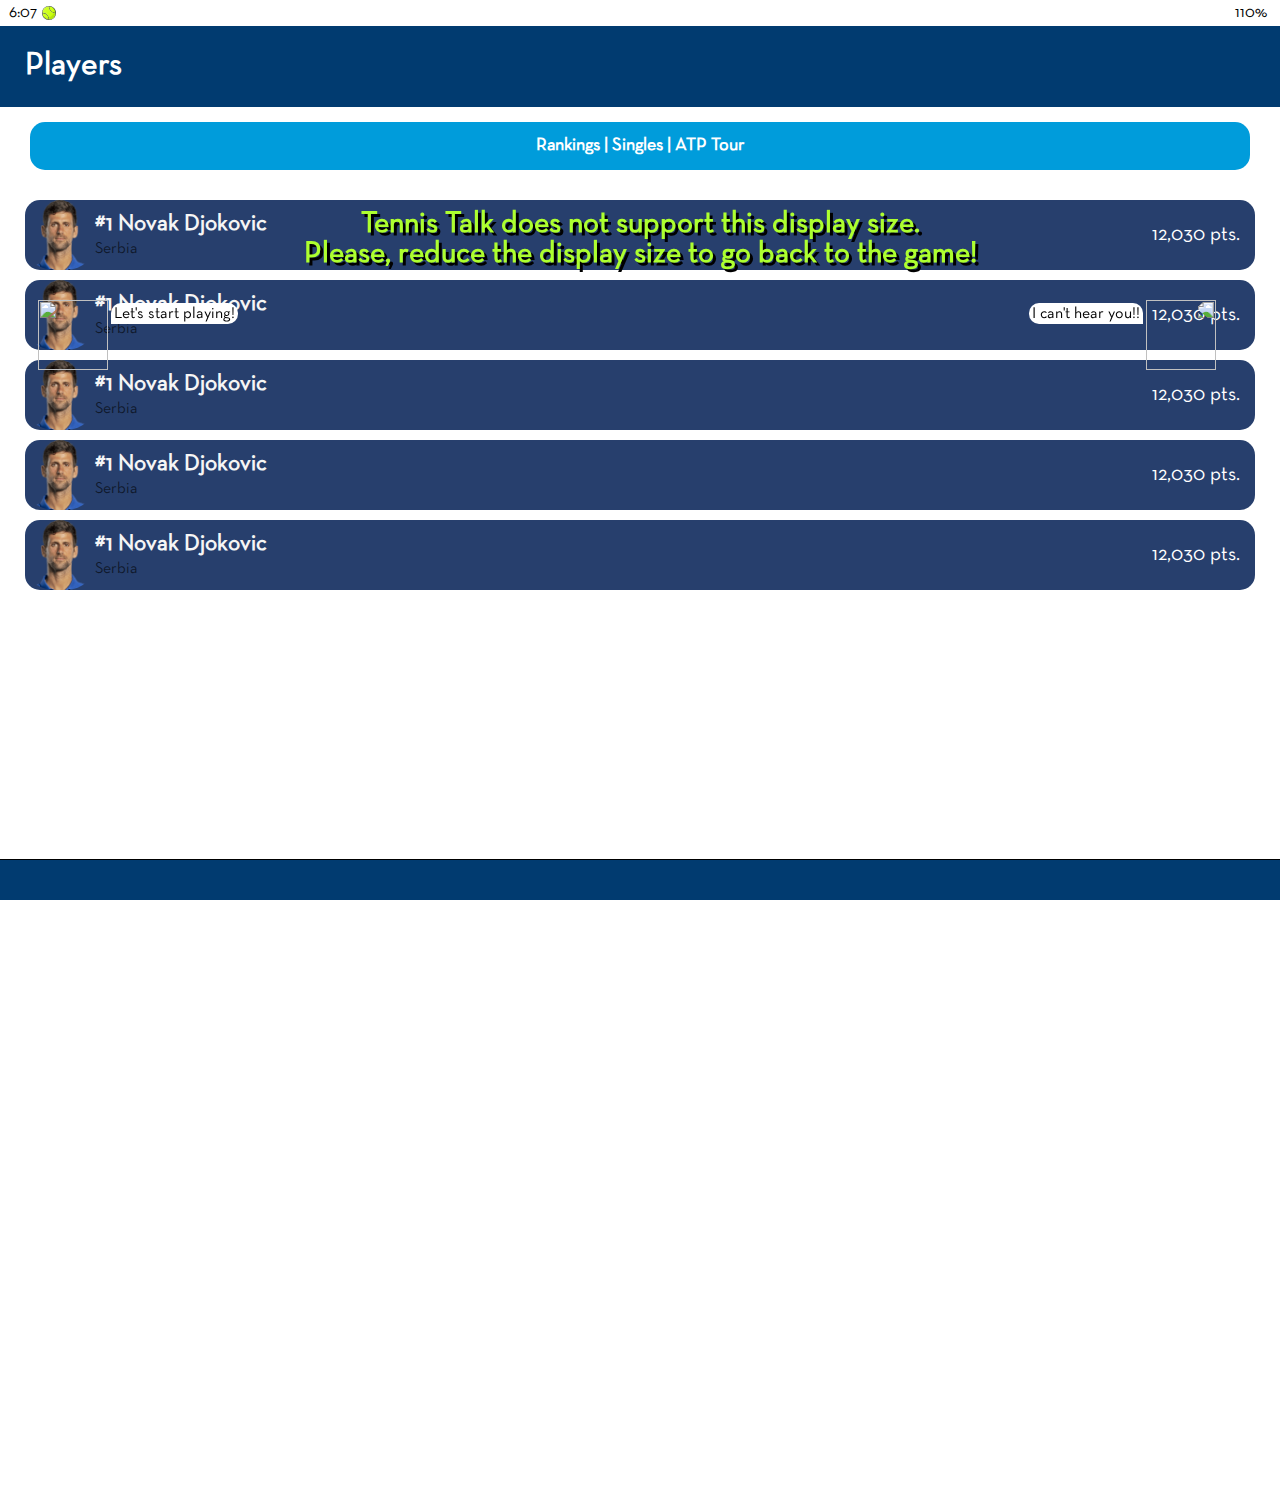
==== atp-players.html @ 8b889193 "kokoa-challenge day5" ====
<!DOCTYPE html>
<html lang="en">
  <head>
    <link rel="stylesheet" href="css/styles.css" />
    <link
      rel="stylesheet"
      href="https://cdnjs.cloudflare.com/ajax/libs/animate.css/4.1.1/animate.min.css"
    />
    <meta charset="UTF-8" />
    <meta name="viewport" content="width=device-width, initial-scale=1.0" />
    <title>ATP Players</title>
  </head>

  <body>
     
    <header class="screen-header">
        <h1 class="screen-header__title">Players</h1>
        <div class="screen-header__icons">
          <span><i class="fas fa-search fa-lg"></i></span>
          <span><i class="fas fa-music fa-lg"></i></span>
          <span><i class="fas fa-cog fa-lg"></i></span>
        </div>
      </header>
  
    <a id="players-display-link">
        <i class="fas fa-info-circle"></i> Rankings | Singles | ATP Tour
        <i class="fas fa-chevron-right fa-xs"></i>
    </a>
    
    <div class="status-bar">
      <div class="status-bar__column">
        <span>6:07</span>
        <img src="img/tennis-ball.svg" />
      </div>
      <div class="status-bar__column">
        <span></span>
      </div>
      <div class="status-bar__column">
        <i class="fas fa-plane airplane" fa-lg></i>
        <span>110%</span>
        <i class="fas fa-battery-full fa-lg"></i>
      </div>
    </div>
    
    <main class="main-screen">
 
 <a class="player-info" href="https://www.atptour.com/en/players/novak-djokovic/d643/overview" target="_blank">       
<div class="player-component">
    <div class="player-component__column">
        <img src="img/atp/djokovic.png" class="player-component__avatar player-component__avatar--xl">
        <div class="player-component__text">
            <h4 class="player-component__title">#1 Novak Djokovic</h4>
            <h6 class="player-component__subtitle">Serbia</h6>
        </div>
    </div>
    <div class="player-component__column">
        <span class="player-component__points">12,030 pts.</span>
        <i class="fas fa-chevron-right fa-xs"></i>
    </div>
</div>
</a>

<a class="player-info" href="https://www.atptour.com/en/players/novak-djokovic/d643/overview" target="_blank">       
    <div class="player-component">
        <div class="player-component__column">
            <img src="img/atp/djokovic.png" class="player-component__avatar player-component__avatar--xl">
            <div class="player-component__text">
                <h4 class="player-component__title">#1 Novak Djokovic</h4>
                <h6 class="player-component__subtitle">Serbia</h6>
            </div>
        </div>
        <div class="player-component__column">
            <span class="player-component__points">12,030 pts.</span>
            <i class="fas fa-chevron-right fa-xs"></i>
        </div>
    </div>
    </a>
    
    <a class="player-info" href="https://www.atptour.com/en/players/novak-djokovic/d643/overview" target="_blank">       
        <div class="player-component">
            <div class="player-component__column">
                <img src="img/atp/djokovic.png" class="player-component__avatar player-component__avatar--xl">
                <div class="player-component__text">
                    <h4 class="player-component__title">#1 Novak Djokovic</h4>
                    <h6 class="player-component__subtitle">Serbia</h6>
                </div>
            </div>
            <div class="player-component__column">
                <span class="player-component__points">12,030 pts.</span>
                <i class="fas fa-chevron-right fa-xs"></i>
            </div>
        </div>
        </a>

      <a class="player-info" href="https://www.atptour.com/en/players/novak-djokovic/d643/overview" target="_blank">       
        <div class="player-component">
            <div class="player-component__column">
                <img src="img/atp/djokovic.png" class="player-component__avatar player-component__avatar--xl">
                <div class="player-component__text">
                    <h4 class="player-component__title">#1 Novak Djokovic</h4>
                    <h6 class="player-component__subtitle">Serbia</h6>
                </div>
            </div>
            <div class="player-component__column">
                <span class="player-component__points">12,030 pts.</span>
                <i class="fas fa-chevron-right fa-xs"></i>
            </div>
        </div>
        </a>
        
        <a class="player-info" href="https://www.atptour.com/en/players/novak-djokovic/d643/overview" target="_blank">       
            <div class="player-component">
                <div class="player-component__column">
                    <img src="img/atp/djokovic.png" class="player-component__avatar player-component__avatar--xl">
                    <div class="player-component__text">
                        <h4 class="player-component__title">#1 Novak Djokovic</h4>
                        <h6 class="player-component__subtitle">Serbia</h6>
                    </div>
                </div>
                <div class="player-component__column">
                    <span class="player-component__points">12,030 pts.</span>
                    <i class="fas fa-chevron-right fa-xs"></i>
                </div>
            </div>
            </a>
            

    </main>


    <nav class="nav">
        <ul class="nav__list">
            <li class="nav__btn">
                <a href="players.html" class="nav__link">
                    <i class="fas fa-user fa-2x"></i>
                </a>
            </li>
            <li class="nav__btn">
                <a href="chats.html" class="nav__link">
                    <i class="far fa-comment fa-2x"></i>
                </a>
            </li>
            <li class="nav__btn">
                <a href="find.html" class="nav__link">
                    <i class="fas fa-search fa-2x"></i>
                 </a>
            </li>
            <li class="nav__btn">
                <a href="more.html" class="nav__link">
                    <i class="fas fa-ellipsis-h fa-2x"></i>
                </a>
            </li>
        </ul>

    </nav>

    <div id="no-mobile">
      <div class="no-mobile__background"></div>
      <div class="no-mobile__left-img">
          <img src="img/tennis-player-serve.svg" />
          <span>Let's start playing!</span>
      </div>
      <div class="no-mobile__text">
          <p>Tennis Talk does not support this display size.</p>
          <p>Please, reduce the display size to go back to the game!</p>
      </div>
      <div class="no-mobile__right-img">
          <span>I can't hear you!!</span>
          <img src="img/tennis-player.svg" />
      </div>
    </div>


  
      <script
        src="https://kit.fontawesome.com/5a0db90eb2.js"
        crossorigin="anonymous"
      ></script>
    </div>
  </body>
</html>
---- css/styles.css ----
@import "reset.css";
@import "variables.css";

/* Components */
@import "components/status-bar.css";
@import "components/no-mobile.css";
@import "components/screen-header.css";
@import "components/player-component.css";
@import "components/nav-bar.css";

/* Screens */
@import "screens/login.css";
@import "screens/players.css";
@import "screens/selection.css";

@font-face {
  src: url(../font/Neutra-Text_32171.ttf);
  font-family: "nadal-academy";
}

body {
  font-family: nadal-academy;
}

.main-screen {
  padding: 0px var(--horizontal-space);
}
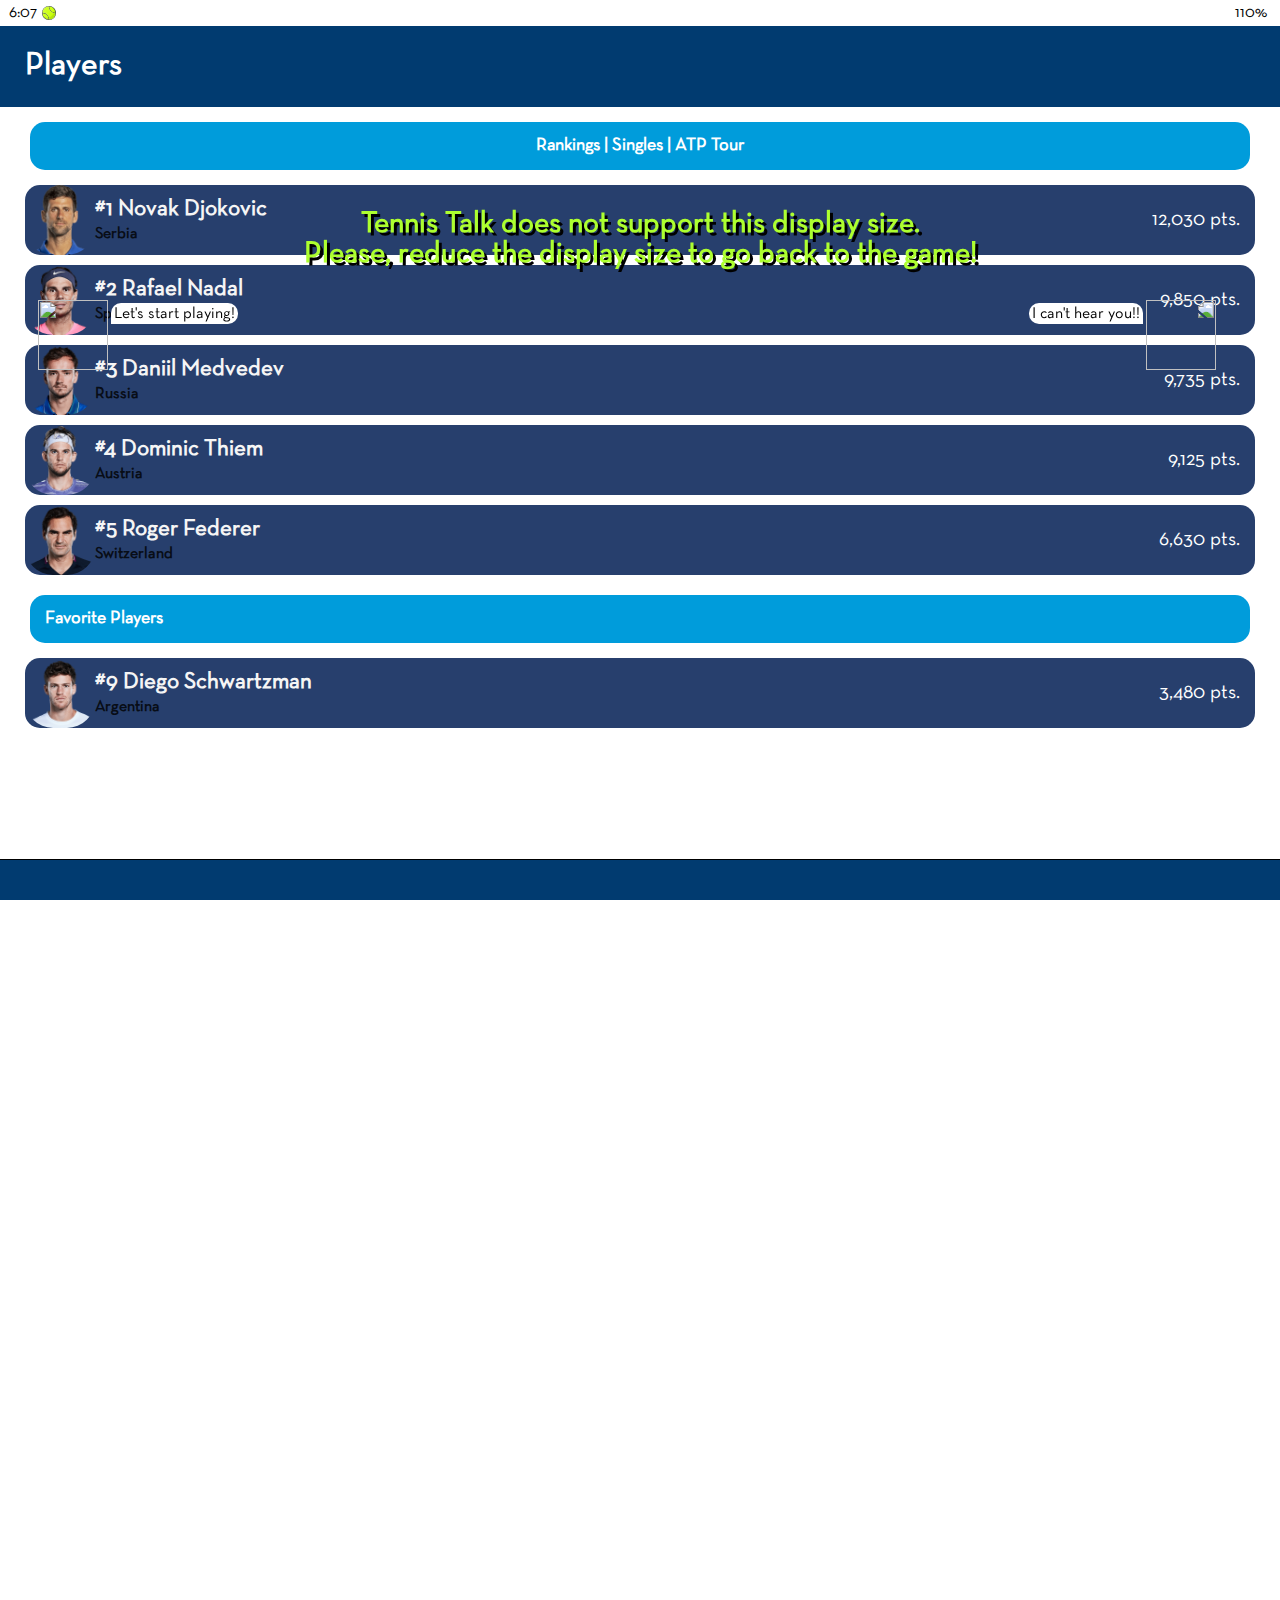
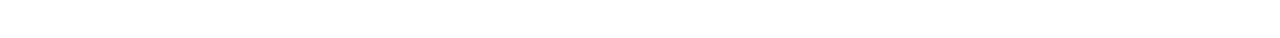
==== commit f96df45e: "kakao challenge day7" ====
--- a/atp-players.html
+++ b/atp-players.html
@@ -44,6 +44,7 @@
     
     <main class="main-screen">
  
+<div class="players_rankings">       
  <a class="player-info" href="https://www.atptour.com/en/players/novak-djokovic/d643/overview" target="_blank">       
 <div class="player-component">
     <div class="player-component__column">
@@ -60,71 +61,93 @@
 </div>
 </a>
 
-<a class="player-info" href="https://www.atptour.com/en/players/novak-djokovic/d643/overview" target="_blank">       
+<a class="player-info" href="https://www.atptour.com/en/players/rafael-nadal/n409/overview" target="_blank">       
     <div class="player-component">
         <div class="player-component__column">
-            <img src="img/atp/djokovic.png" class="player-component__avatar player-component__avatar--xl">
+            <img src="img/atp/nadal.png" class="player-component__avatar player-component__avatar--xl">
             <div class="player-component__text">
-                <h4 class="player-component__title">#1 Novak Djokovic</h4>
-                <h6 class="player-component__subtitle">Serbia</h6>
+                <h4 class="player-component__title">#2 Rafael Nadal</h4>
+                <h6 class="player-component__subtitle">Spain</h6>
             </div>
         </div>
         <div class="player-component__column">
-            <span class="player-component__points">12,030 pts.</span>
+            <span class="player-component__points">9,850 pts.</span>
             <i class="fas fa-chevron-right fa-xs"></i>
         </div>
     </div>
     </a>
     
-    <a class="player-info" href="https://www.atptour.com/en/players/novak-djokovic/d643/overview" target="_blank">       
+    <a class="player-info" href="https://www.atptour.com/en/players/daniil-medvedev/mm58/overview" target="_blank">       
         <div class="player-component">
             <div class="player-component__column">
-                <img src="img/atp/djokovic.png" class="player-component__avatar player-component__avatar--xl">
+                <img src="img/atp/medvedev.png" class="player-component__avatar player-component__avatar--xl">
                 <div class="player-component__text">
-                    <h4 class="player-component__title">#1 Novak Djokovic</h4>
-                    <h6 class="player-component__subtitle">Serbia</h6>
-                </div>
-            </div>
-            <div class="player-component__column">
-                <span class="player-component__points">12,030 pts.</span>
+                    <h4 class="player-component__title">#3 Daniil Medvedev</h4>
+                    <h6 class="player-component__subtitle">Russia</h6>
+                </div>
+            </div>
+            <div class="player-component__column">
+                <span class="player-component__points">9,735 pts.</span>
                 <i class="fas fa-chevron-right fa-xs"></i>
             </div>
         </div>
         </a>
 
-      <a class="player-info" href="https://www.atptour.com/en/players/novak-djokovic/d643/overview" target="_blank">       
+      <a class="player-info" href="https://www.atptour.com/en/players/dominic-thiem/tb69/overview" target="_blank">       
         <div class="player-component">
             <div class="player-component__column">
-                <img src="img/atp/djokovic.png" class="player-component__avatar player-component__avatar--xl">
+                <img src="img/atp/thiem.png" class="player-component__avatar player-component__avatar--xl">
                 <div class="player-component__text">
-                    <h4 class="player-component__title">#1 Novak Djokovic</h4>
-                    <h6 class="player-component__subtitle">Serbia</h6>
-                </div>
-            </div>
-            <div class="player-component__column">
-                <span class="player-component__points">12,030 pts.</span>
+                    <h4 class="player-component__title">#4 Dominic Thiem</h4>
+                    <h6 class="player-component__subtitle">Austria</h6>
+                </div>
+            </div>
+            <div class="player-component__column">
+                <span class="player-component__points">9,125 pts.</span>
                 <i class="fas fa-chevron-right fa-xs"></i>
             </div>
         </div>
         </a>
         
-        <a class="player-info" href="https://www.atptour.com/en/players/novak-djokovic/d643/overview" target="_blank">       
+        <a class="player-info" href="https://www.atptour.com/en/players/roger-federer/f324/overview" target="_blank">       
             <div class="player-component">
                 <div class="player-component__column">
-                    <img src="img/atp/djokovic.png" class="player-component__avatar player-component__avatar--xl">
+                    <img src="img/atp/federer.png" class="player-component__avatar player-component__avatar--xl">
                     <div class="player-component__text">
-                        <h4 class="player-component__title">#1 Novak Djokovic</h4>
-                        <h6 class="player-component__subtitle">Serbia</h6>
+                        <h4 class="player-component__title">#5 Roger Federer</h4>
+                        <h6 class="player-component__subtitle">Switzerland</h6>
                     </div>
                 </div>
                 <div class="player-component__column">
-                    <span class="player-component__points">12,030 pts.</span>
+                    <span class="player-component__points">6,630 pts.</span>
                     <i class="fas fa-chevron-right fa-xs"></i>
                 </div>
             </div>
             </a>
-            
-
+</div>
+
+<div class="players_favorites">
+    <div class="players__favorites-header">
+        <span>Favorite Players</span>
+        <i class="fas fa-chevron-up fa-xl"></i>
+      </div>
+
+    <a class="player-info" href="https://www.atptour.com/en/players/diego-schwartzman/sm37/overview" target="_blank">       
+        <div class="player-component">
+            <div class="player-component__column">
+                <img src="img/atp/schwartzman.png" class="player-component__avatar player-component__avatar--xl">
+                <div class="player-component__text">
+                    <h4 class="player-component__title">#9 Diego Schwartzman</h4>
+                    <h6 class="player-component__subtitle">Argentina</h6>
+                </div>
+            </div>
+            <div class="player-component__column">
+                <span class="player-component__points">3,480 pts.</span>
+                <i class="fas fa-chevron-right fa-xs"></i>
+            </div>
+        </div>
+        </a>
+</div>
     </main>
 
 
--- a/css/styles.css
+++ b/css/styles.css
@@ -12,6 +12,7 @@
 @import "screens/login.css";
 @import "screens/players.css";
 @import "screens/selection.css";
+@import "screens/players-screen__wta.css";
 
 @font-face {
   src: url(../font/Neutra-Text_32171.ttf);
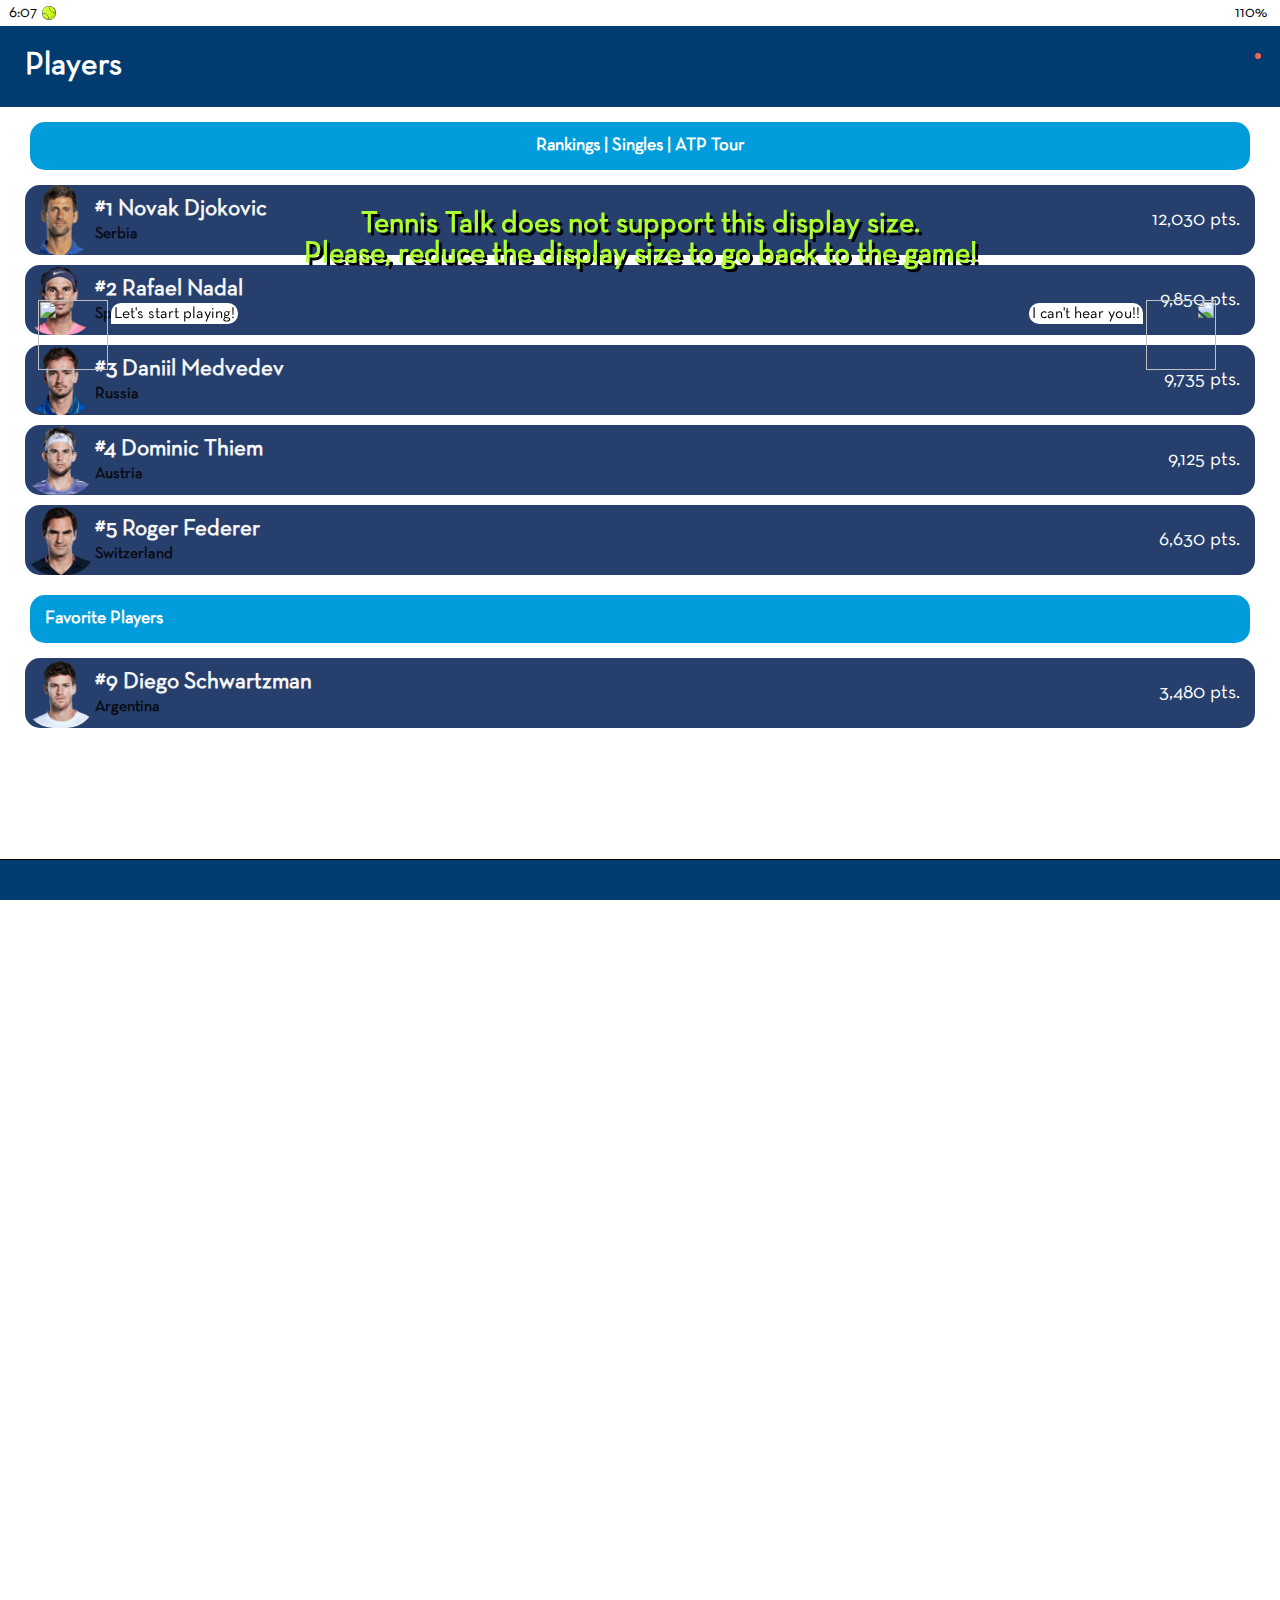
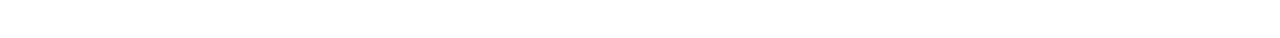
==== commit d523dd9b: "kakao challenge day9 v2" ====
--- a/atp-players.html
+++ b/atp-players.html
@@ -18,7 +18,10 @@
         <div class="screen-header__icons">
           <span><i class="fas fa-search fa-lg"></i></span>
           <span><i class="fas fa-music fa-lg"></i></span>
-          <span><i class="fas fa-cog fa-lg"></i></span>
+          <span class="notification-dot__container">
+            <span class="notification-dot cog-dot"></span>
+            <a href="settings.html"><i class="fas fa-cog fa-lg"></i></a>
+          </span>
         </div>
       </header>
   
@@ -28,27 +31,27 @@
     </a>
     
     <div class="status-bar">
-      <div class="status-bar__column">
-        <span>6:07</span>
-        <img src="img/tennis-ball.svg" />
-      </div>
-      <div class="status-bar__column">
-        <span></span>
-      </div>
-      <div class="status-bar__column">
-        <i class="fas fa-plane airplane" fa-lg></i>
-        <span>110%</span>
-        <i class="fas fa-battery-full fa-lg"></i>
-      </div>
-    </div>
-    
+        <div class="status-bar__column">
+          <span>6:07</span>
+          <img src="img/tennis-ball.svg" />
+        </div>
+        <div class="status-bar__column">
+          <span></span>
+        </div>
+        <div class="status-bar__column">
+          <i class="fas fa-plane airplane" fa-lg></i>
+          <span>110%</span>
+          <i class="fas fa-battery-full fa-lg"></i>
+        </div>
+      </div>
+      
     <main class="main-screen">
  
 <div class="players_rankings">       
  <a class="player-info" href="https://www.atptour.com/en/players/novak-djokovic/d643/overview" target="_blank">       
 <div class="player-component">
     <div class="player-component__column">
-        <img src="img/atp/djokovic.png" class="player-component__avatar player-component__avatar--xl">
+        <img src="img/atp/djokovic.png" class="player-component__avatar">
         <div class="player-component__text">
             <h4 class="player-component__title">#1 Novak Djokovic</h4>
             <h6 class="player-component__subtitle">Serbia</h6>
@@ -56,7 +59,7 @@
     </div>
     <div class="player-component__column">
         <span class="player-component__points">12,030 pts.</span>
-        <i class="fas fa-chevron-right fa-xs"></i>
+        
     </div>
 </div>
 </a>
@@ -64,7 +67,7 @@
 <a class="player-info" href="https://www.atptour.com/en/players/rafael-nadal/n409/overview" target="_blank">       
     <div class="player-component">
         <div class="player-component__column">
-            <img src="img/atp/nadal.png" class="player-component__avatar player-component__avatar--xl">
+            <img src="img/atp/nadal.png" class="player-component__avatar">
             <div class="player-component__text">
                 <h4 class="player-component__title">#2 Rafael Nadal</h4>
                 <h6 class="player-component__subtitle">Spain</h6>
@@ -72,7 +75,7 @@
         </div>
         <div class="player-component__column">
             <span class="player-component__points">9,850 pts.</span>
-            <i class="fas fa-chevron-right fa-xs"></i>
+            
         </div>
     </div>
     </a>
@@ -80,7 +83,7 @@
     <a class="player-info" href="https://www.atptour.com/en/players/daniil-medvedev/mm58/overview" target="_blank">       
         <div class="player-component">
             <div class="player-component__column">
-                <img src="img/atp/medvedev.png" class="player-component__avatar player-component__avatar--xl">
+                <img src="img/atp/medvedev.png" class="player-component__avatar">
                 <div class="player-component__text">
                     <h4 class="player-component__title">#3 Daniil Medvedev</h4>
                     <h6 class="player-component__subtitle">Russia</h6>
@@ -88,7 +91,7 @@
             </div>
             <div class="player-component__column">
                 <span class="player-component__points">9,735 pts.</span>
-                <i class="fas fa-chevron-right fa-xs"></i>
+                
             </div>
         </div>
         </a>
@@ -96,7 +99,7 @@
       <a class="player-info" href="https://www.atptour.com/en/players/dominic-thiem/tb69/overview" target="_blank">       
         <div class="player-component">
             <div class="player-component__column">
-                <img src="img/atp/thiem.png" class="player-component__avatar player-component__avatar--xl">
+                <img src="img/atp/thiem.png" class="player-component__avatar">
                 <div class="player-component__text">
                     <h4 class="player-component__title">#4 Dominic Thiem</h4>
                     <h6 class="player-component__subtitle">Austria</h6>
@@ -104,7 +107,7 @@
             </div>
             <div class="player-component__column">
                 <span class="player-component__points">9,125 pts.</span>
-                <i class="fas fa-chevron-right fa-xs"></i>
+                
             </div>
         </div>
         </a>
@@ -112,7 +115,7 @@
         <a class="player-info" href="https://www.atptour.com/en/players/roger-federer/f324/overview" target="_blank">       
             <div class="player-component">
                 <div class="player-component__column">
-                    <img src="img/atp/federer.png" class="player-component__avatar player-component__avatar--xl">
+                    <img src="img/atp/federer.png" class="player-component__avatar">
                     <div class="player-component__text">
                         <h4 class="player-component__title">#5 Roger Federer</h4>
                         <h6 class="player-component__subtitle">Switzerland</h6>
@@ -120,7 +123,7 @@
                 </div>
                 <div class="player-component__column">
                     <span class="player-component__points">6,630 pts.</span>
-                    <i class="fas fa-chevron-right fa-xs"></i>
+                    
                 </div>
             </div>
             </a>
@@ -135,7 +138,7 @@
     <a class="player-info" href="https://www.atptour.com/en/players/diego-schwartzman/sm37/overview" target="_blank">       
         <div class="player-component">
             <div class="player-component__column">
-                <img src="img/atp/schwartzman.png" class="player-component__avatar player-component__avatar--xl">
+                <img src="img/atp/schwartzman.png" class="player-component__avatar">
                 <div class="player-component__text">
                     <h4 class="player-component__title">#9 Diego Schwartzman</h4>
                     <h6 class="player-component__subtitle">Argentina</h6>
@@ -143,7 +146,7 @@
             </div>
             <div class="player-component__column">
                 <span class="player-component__points">3,480 pts.</span>
-                <i class="fas fa-chevron-right fa-xs"></i>
+                
             </div>
         </div>
         </a>
@@ -154,12 +157,13 @@
     <nav class="nav">
         <ul class="nav__list">
             <li class="nav__btn">
-                <a href="players.html" class="nav__link">
+                <a href="selection.html" class="nav__link">
                     <i class="fas fa-user fa-2x"></i>
                 </a>
             </li>
             <li class="nav__btn">
-                <a href="chats.html" class="nav__link">
+                <a href="comments.html" class="nav__link">
+                    <span class="nav__notification badge"> <i class="far fa-user fa-xs"></i></span>
                     <i class="far fa-comment fa-2x"></i>
                 </a>
             </li>
@@ -174,7 +178,6 @@
                 </a>
             </li>
         </ul>
-
     </nav>
 
     <div id="no-mobile">
